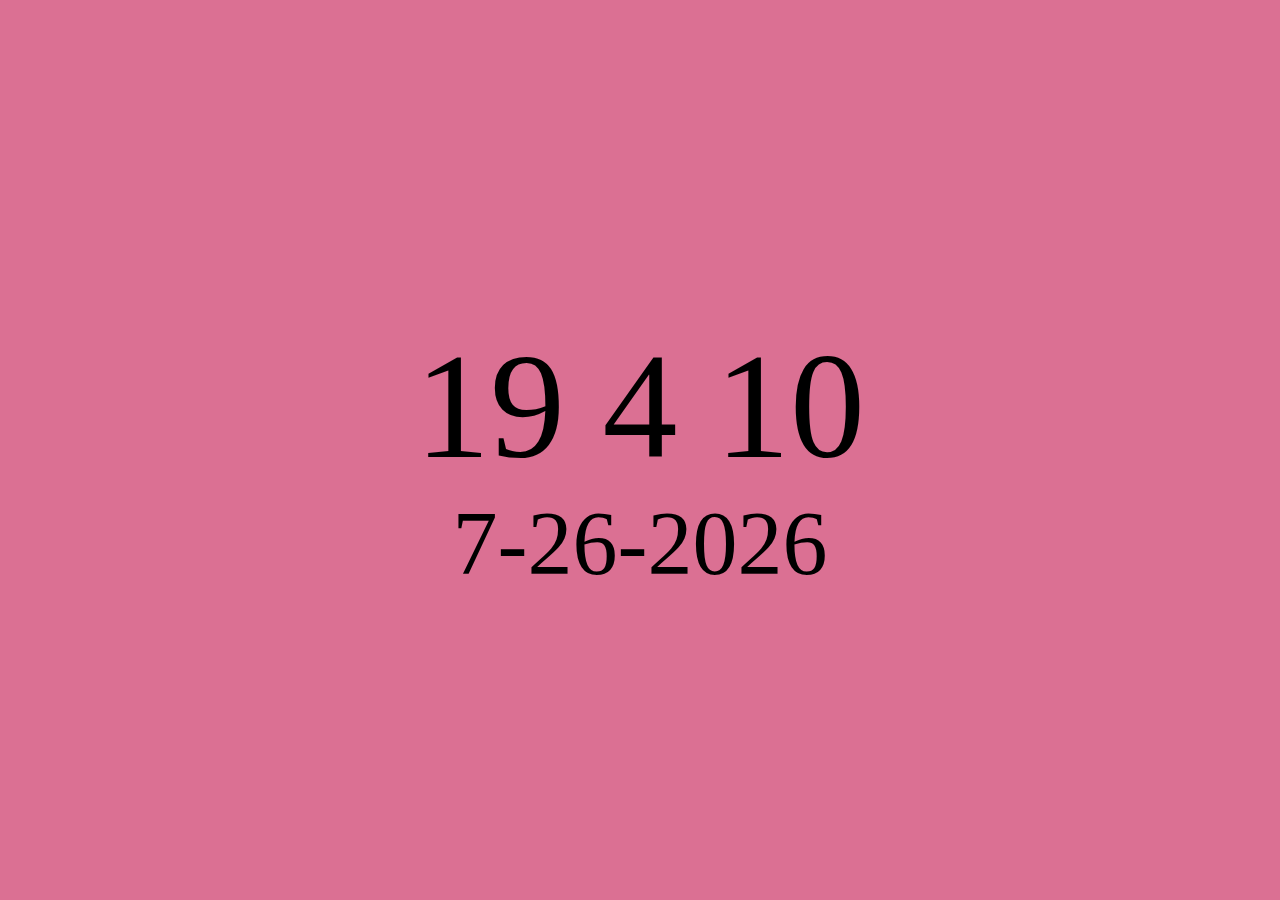
==== index.html @ b7f1452c "Rename clock.html to index.html" ====
<!DOCTYPE html>
<html class="no-js">
  <head>
    <meta charset="utf-8" />
    <meta http-equiv="X-UA-Compatible" content="IE=edge" />
    <title>Digital Clock</title>
    <meta name="description" content="Digital Clock" />
    <meta name="viewport" content="width=device-width, initial-scale=1" />
    <link rel="stylesheet" href="clock.css" />
    <link
      href="https://fonts.googleapis.com/css?family=Quicksand&display=swap"
      rel="stylesheet"
    />
  </head>

  <body>
    <div id="main">
      <div id="clock">
        <span id="hours"></span>
        <span id="minutes"></span>
        <span id="seconds"></span>
      </div>
      <div id="day">
        <span id="months"></span>
        <span id="today"></span>
        <span id="year"></span>
      </div>
    </div>
    <div>
    </div>
    <script src="clock.js" async defer></script>
  </body>
</html>
---- clock.css ----
* {
  padding: 0;
  margin: 0;
  box-sizing: border-box;
}
body {
  background-color: palevioletred;
  padding-top: 25%;
  background-size: cover;
  text-align: center;
}
#clock {
  font-size: 150px;
}
#day {
  font-size: 90px;
}
#button {
  background-color: white;
  border-radius: 35%;
  height: 15%;
  text-align: Center;
  margin-left: 5%;
  padding: 15px 32px;
  font-size: 16px;
}
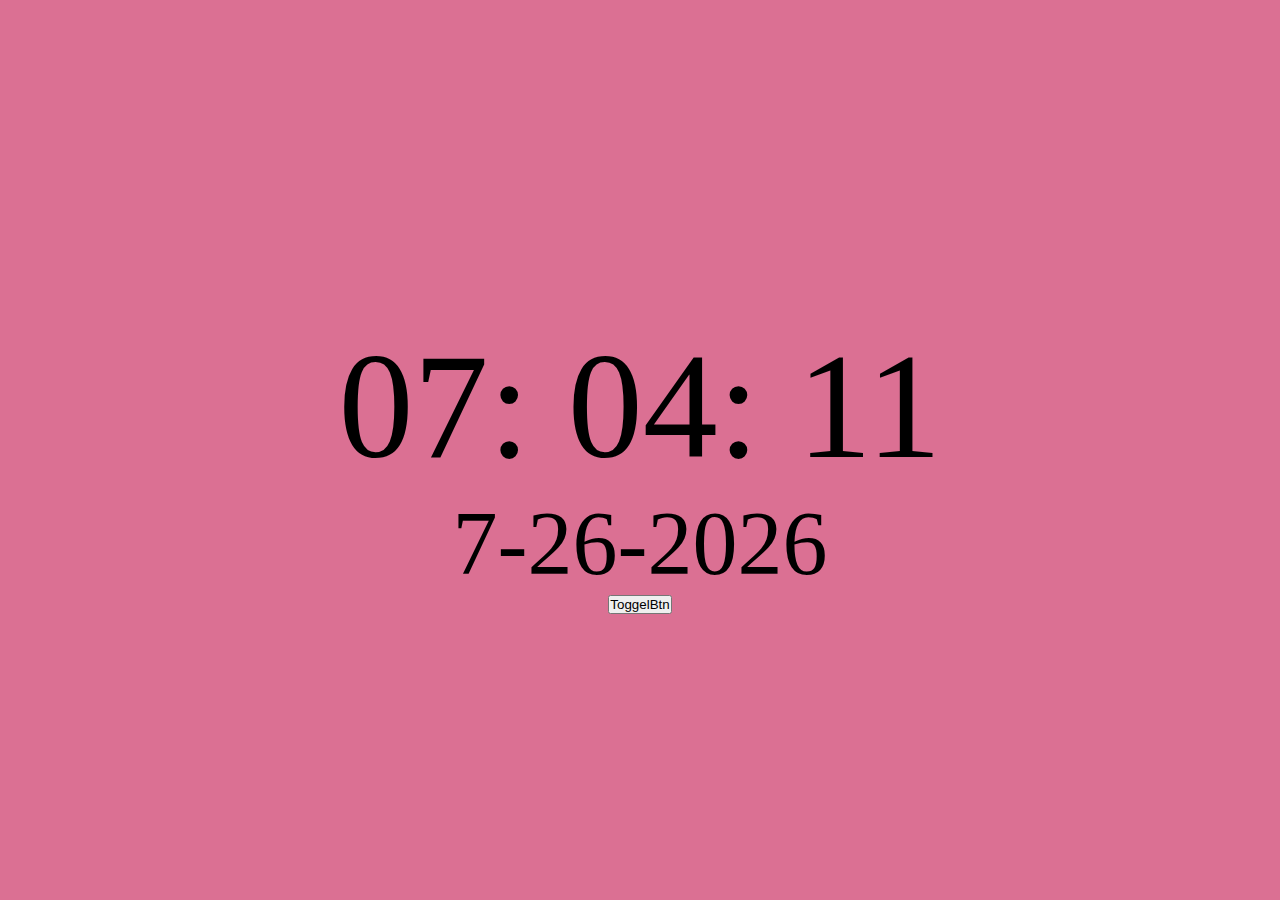
==== commit 73d7cc45: "Update index.html" ====
--- a/index.html
+++ b/index.html
@@ -28,6 +28,7 @@
     </div>
     <div>
     </div>
+    <button id ="toggelBtn">ToggelBtn</button>
     <script src="clock.js" async defer></script>
   </body>
 </html>
